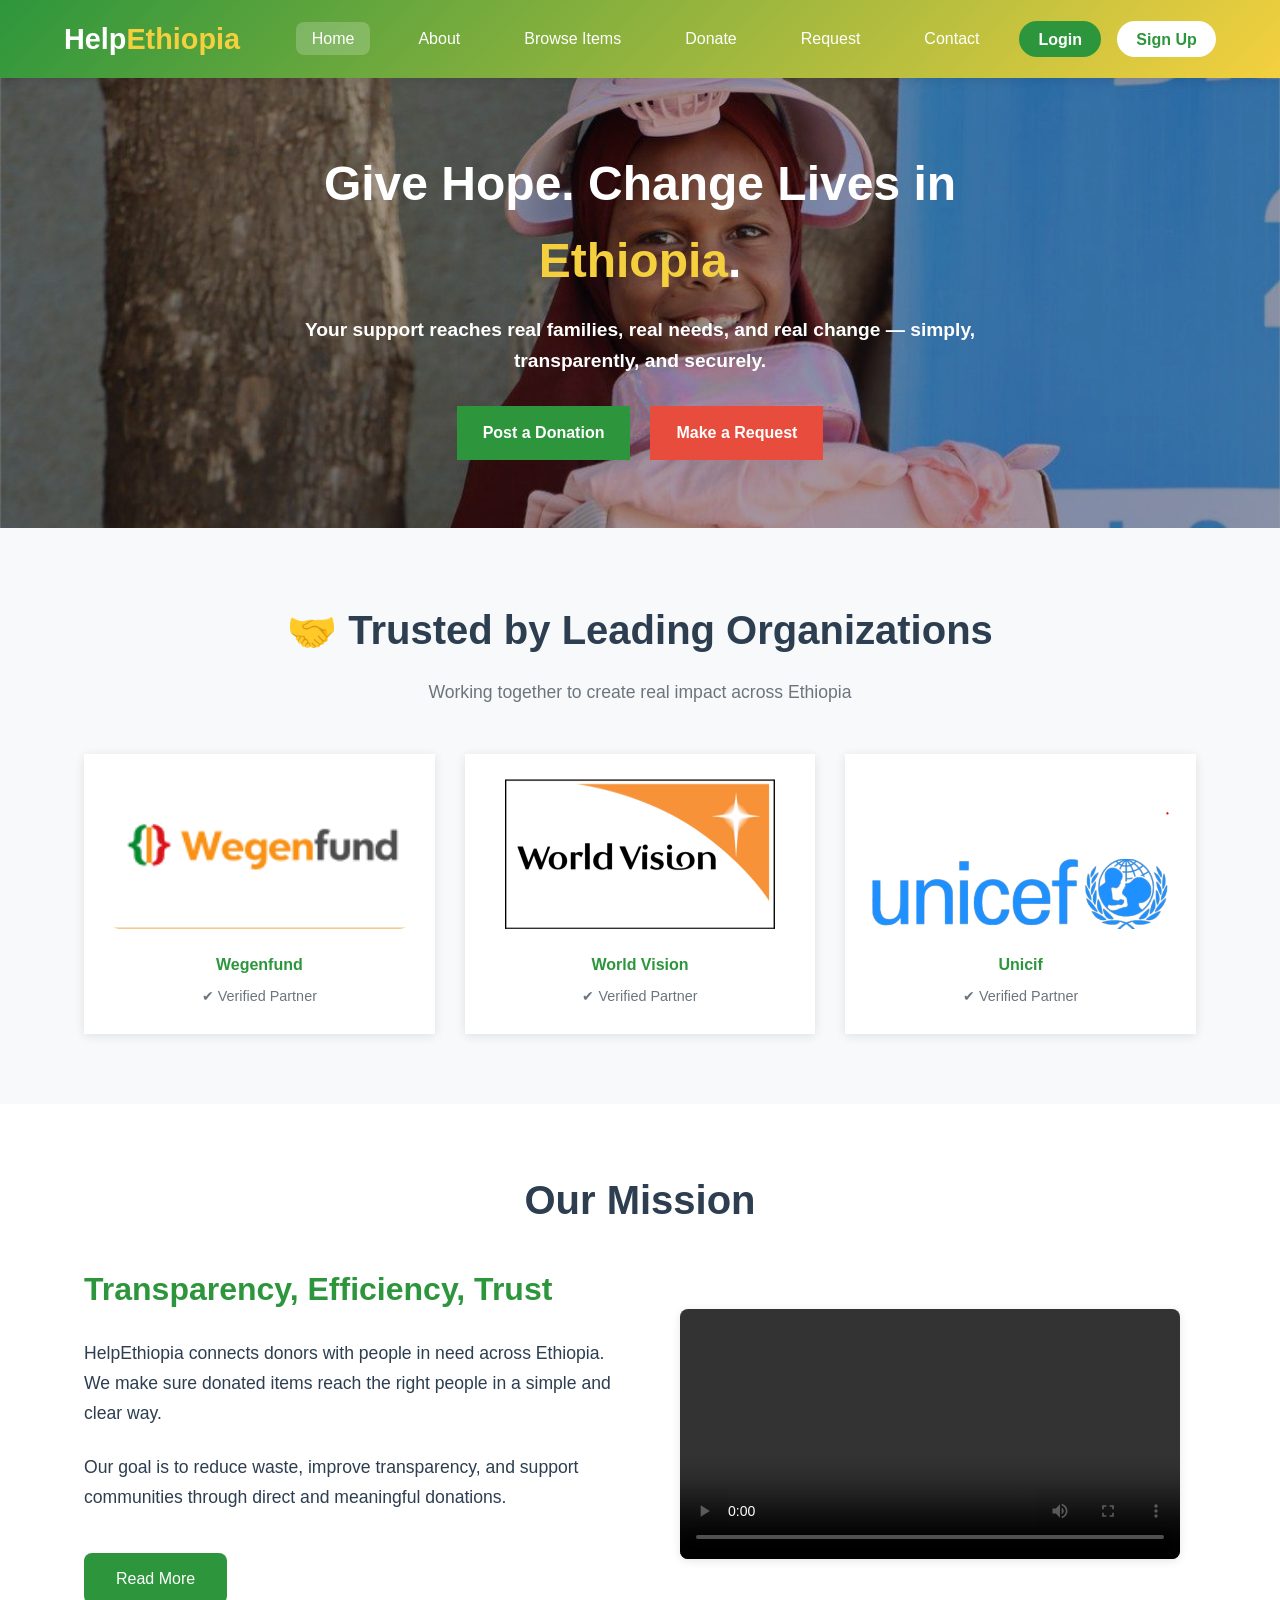
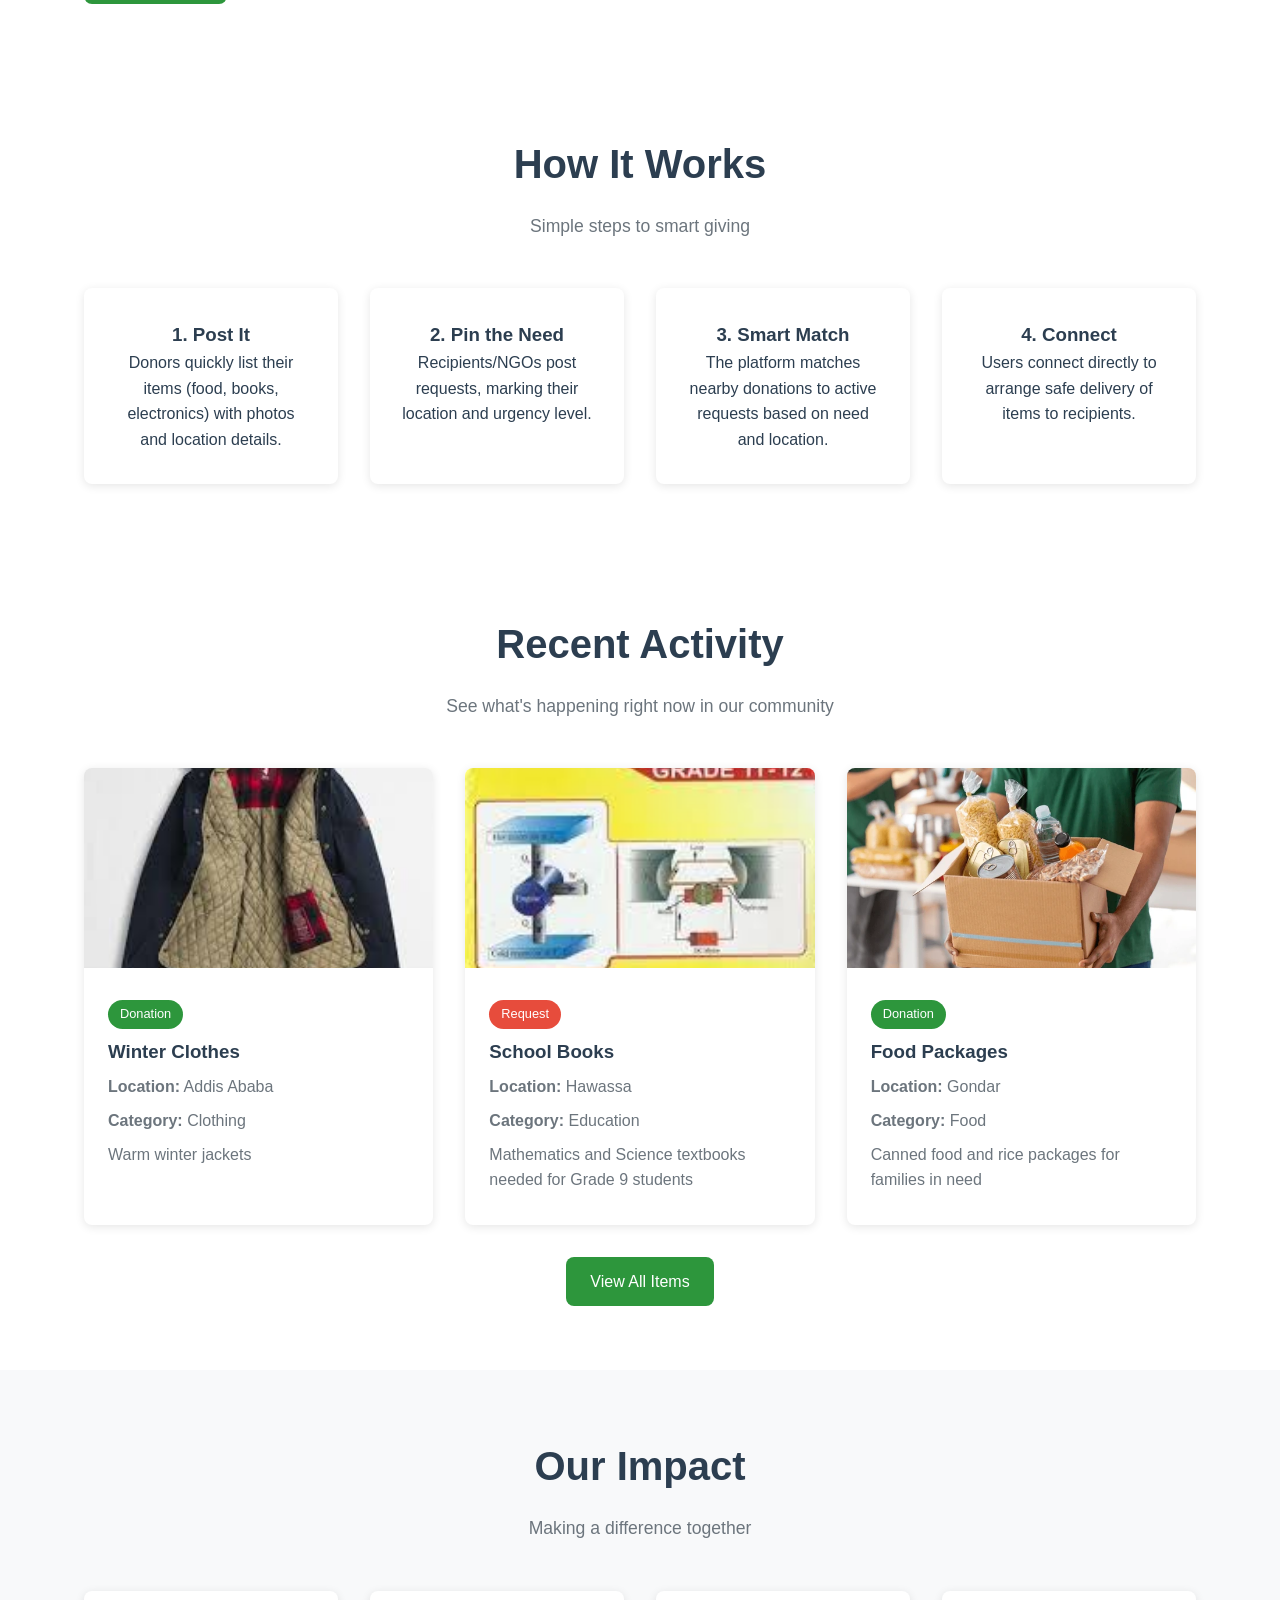
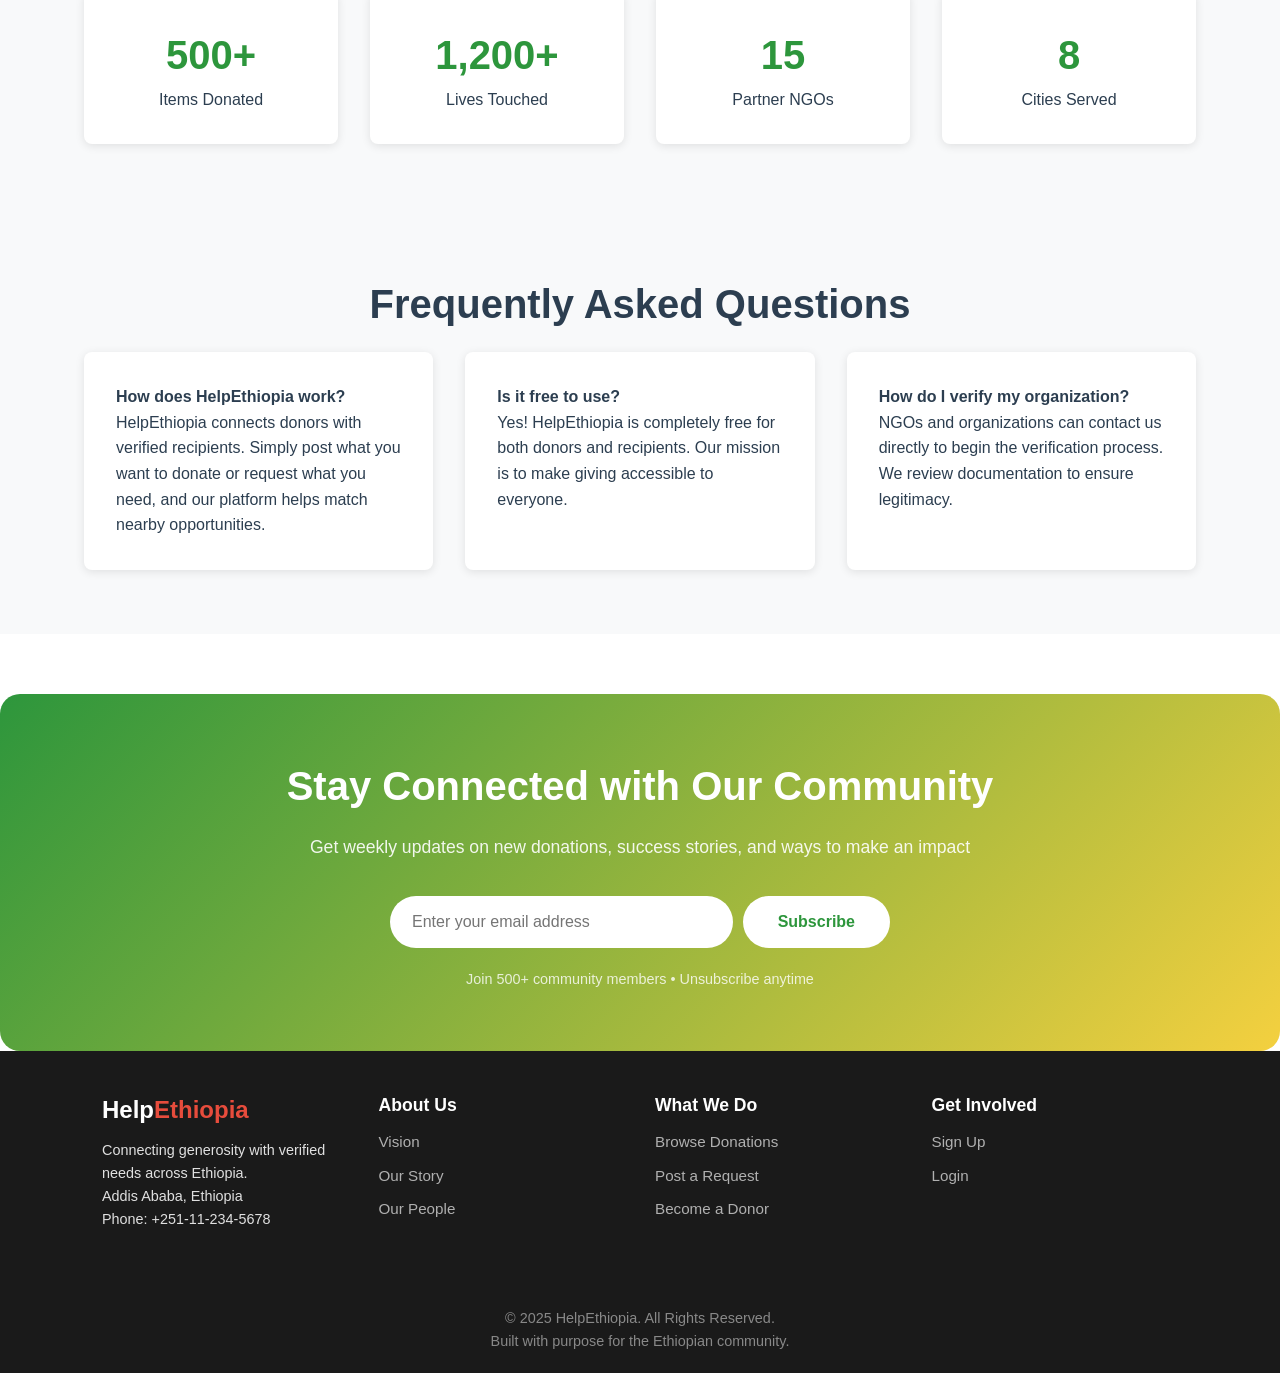
==== index.html @ 4b8dea4b "first commit" ====
<!DOCTYPE html>
<html lang="en">
<head>
    <meta charset="UTF-8">
    <meta name="viewport" content="width=device-width, initial-scale=1.0">
    <title>HelpEthiopia - Smart Donation Platform</title>
    <link rel="icon" type="image/jpeg" href="images/download.jpg">
    <link rel="stylesheet" href="css/style.css">
    <link rel="stylesheet" href="css/index.css">
</head>
<body>
    <!-- Navigation -->
    <header>
        <nav class="navbar container">
            <div class="logo">Help<span>Ethiopia</span></div>
            <ul class="nav-links">
                <li><a href="index.html" class="active">Home</a></li>
                <li><a href="about.html">About</a></li>
                <li><a href="items.html">Browse Items</a></li>
                <li><a href="donate.html">Donate</a></li>
                <li><a href="request.html">Request</a></li>
                <li><a href="contact.html">Contact</a></li>
            </ul>
            <ul class="nav-auth">
                <li><a href="login.html" class="btn-login">Login</a></li>
                <li><a href="signup.html" class="btn-signup">Sign Up</a></li>
            </ul>
        </nav>
    </header>

      <!--  HERO SECTION  -->
    <section class="hero-carousel">
        <div class="carousel-slide">
            <img src="images/grils_recive.png" alt="Helping People">
        </div>

        <div class="hero-overlay"></div>

        <div class="hero-content">
            <h1>Give Hope. Change Lives in <span>Ethiopia</span>.</h1>
            <p>
                Your support reaches real families, real needs, and real change —
                simply, transparently, and securely.
            </p>

            <div class="hero-buttons">
                <a href="donate.html" class="hero-btn primary">Post a Donation</a>
                <a href="request.html" class="hero-btn secondary">Make a Request</a>
            </div>
        </div>
    </section>

    <!--   PARTNER NGO SECTION   -->
    <section class="partner-section">
        <div class="container">
            <h2 class="section-title">🤝 Trusted by Leading Organizations</h2>
            <p class="section-subtitle">
                Working together to create real impact across Ethiopia
            </p>

            <div class="partner-grid">

                <a href="https://www.wegenfund.com/">
                <div class="partner-card">
                    <img src="images/wagen fund.png" alt="Community Care">
                    <h4>Wegenfund</h4>
                    <span>✔ Verified Partner</span>
                </div>
                </a>
                
                <a href="https://www.wvi.org/ethiopia">
                <div class="partner-card">
                    <img src="images/world-vision-logo-png_seeklogo-153938.png" alt="Hope Foundation">
                    <h4> World Vision</h4>
                    <span>✔ Verified Partner</span>
                </div>
                </a>

                <a href="https://www.unicef.org/ethiopia/">
                <div class="partner-card">
                    <img src="images/unicif logo.png" alt="Relief Network">
                    <h4>Unicif</h4>
                    <span>✔ Verified Partner</span>
                </div>
                </a>
            </div>
        </div>
    </section>

    <!-- Mission Section -->
<section class="mission-section">
    <div class="container">
        <h2 class="section-title">Our Mission</h2>

        <div class="mission-content">
            <div class="mission-text">
                <h3>Transparency, Efficiency, Trust</h3>
                <p>
                    HelpEthiopia connects donors with people in need across Ethiopia.
                    We make sure donated items reach the right people in a simple and clear way.
                </p>
                <p>
                    Our goal is to reduce waste, improve transparency, and support communities
                    through direct and meaningful donations.
                </p>
                <a href="about.html" class="btn btn-primary">Read More</a>
            </div>

            <div class="mission-media">
                <video controls class="mission-video">
                    <source src="video/video.mp4" type="video/mp4">
                    Your browser does not support the video tag.
                </video>
            </div>
        </div>
    </div>
</section>


    <!-- How It Works Section -->
    <section class="section" >
        <div class="container">
            <h2 class="section-title">How It Works</h2>
            <p class="section-subtitle">Simple steps to smart giving</p>
            
            <div class="grid grid-4">
                <div class="card text-center">
                    <h3>1. Post It</h3>
                    <p>Donors quickly list their items (food, books, electronics) with photos and location details.</p>
                </div>
                <div class="card text-center">
                    <h3>2. Pin the Need</h3>
                    <p>Recipients/NGOs post requests, marking their location and urgency level.</p>
                </div>
                <div class="card text-center">
                    <h3>3. Smart Match</h3>
                    <p>The platform matches nearby donations to active requests based on need and location.</p>
                </div>
                <div class="card text-center">
                    <h3>4. Connect</h3>
                    <p>Users connect directly to arrange safe delivery of items to recipients.</p>
                </div>
            </div>
        </div>
    </section>

    <!-- Recent Items Section -->
    <section class="section">
        <div class="container">
            <h2 class="section-title">Recent Activity</h2>
            <p class="section-subtitle">See what's happening right now in our community</p>
            
            <div id="recentItemsGrid" class="grid grid-3">
                <!-- Items will be loaded by JavaScript -->
            </div>
            
            <div class="text-center mt-4">
                <a href="items.html" class="btn btn-primary">View All Items</a>
            </div>
        </div>
    </section>

    <!-- Impact Section -->
    <section class="section" style="background-color: var(--light-gray);">
        <div class="container">
            <h2 class="section-title">Our Impact</h2>
            <p class="section-subtitle">Making a difference together</p>
            
            <div class="grid grid-4">
                <div class="card text-center">
                    <h3 style="color: var(--primary-green); font-size: 2.5rem;">500+</h3>
                    <p>Items Donated</p>
                </div>
                <div class="card text-center">
                    <h3 style="color: var(--primary-green); font-size: 2.5rem;">1,200+</h3>
                    <p>Lives Touched</p>
                </div>
                <div class="card text-center">
                    <h3 style="color: var(--primary-green); font-size: 2.5rem;">15</h3>
                    <p>Partner NGOs</p>
                </div>
                <div class="card text-center">
                    <h3 style="color: var(--primary-green); font-size: 2.5rem;">8</h3>
                    <p>Cities Served</p>
                </div>
            </div>
        </div>
    </section>

      <!-- FAQ Section -->
    <section class="section" style="background-color: var(--light-gray);">
        <div class="container">
            <h2 class="section-title">Frequently Asked Questions</h2>
            
            <div class="grid grid-2">
                <div class="card">
                    <h4>How does HelpEthiopia work?</h4>
                    <p>HelpEthiopia connects donors with verified recipients. Simply post what you want to donate or request what you need, and our platform helps match nearby opportunities.</p>
                </div>
                
                <div class="card">
                    <h4>Is it free to use?</h4>
                    <p>Yes! HelpEthiopia is completely free for both donors and recipients. Our mission is to make giving accessible to everyone.</p>
                </div>
                
                <div class="card">
                    <h4>How do I verify my organization?</h4>
                    <p>NGOs and organizations can contact us directly to begin the verification process. We review documentation to ensure legitimacy.</p>
                </div>
                

            </div>
        </div>
    </section>

    <!-- 12. Newsletter   -->
<section class="newsletter-cta">
    <div class="container">
        <h2>Stay Connected with Our Community</h2>
        <p class="subtitle">
            Get weekly updates on new donations, success stories, and ways to make an impact
        </p>

<form id="newsletterForm" class="newsletter-form">
    <input 
        type="email" 
        id="newsletterEmail" 
        placeholder="Enter your email address"
    >
    <button type="submit">Subscribe</button>
</form>

<p id="newsletterMessage" class="newsletter-message"></p>

        <p class="newsletter-note">
            Join 500+ community members • Unsubscribe anytime
        </p>
    </div>
</section>


   <!--  FOOTER  -->
   <footer class="footer-main">
    <div class="container footer-content">
        <div class="footer-logo-col">
            <div class="footer-logo">Help<span>Ethiopia</span></div>
            <p class="footer-info">
                Connecting generosity with verified needs across Ethiopia.<br>
                Addis Ababa, Ethiopia<br>
                Phone: +251-11-234-5678
            </p>
            <div class="footer-social">
                <a href="#"><i class="fab fa-facebook-f"></i></a>
                <a href="#"><i class="fab fa-twitter"></i></a>
                <a href="#"><i class="fab fa-instagram"></i></a>
                <a href="#"><i class="fab fa-linkedin-in"></i></a>
            </div>
        </div>
    
        <div class="footer-col">
            <h4>About Us</h4>
            <ul>
                <li><a href="about.html#vision">Vision</a></li>
                <li><a href="about.html#story">Our Story</a></li>
                <li><a href="about.html#team">Our People</a></li>
            </ul>
        </div>

        <div class="footer-col">
            <h4>What We Do</h4>
            <ul>
                <li><a href="items.html">Browse Donations</a></li>
                <li><a href="request.html">Post a Request</a></li>
                <li><a href="donate.html">Become a Donor</a></li>
            </ul>
        </div>

        <div class="footer-col">
            <h4>Get Involved</h4>
            <ul>
                <li><a href="signup.html">Sign Up</a></li>
                <li><a href="login.html">Login</a></li>
            </ul>
        </div>
    </div>

    <div class="footer-bottom">
        <p>&copy; 2025 HelpEthiopia. All Rights Reserved.</p>
        <p>Built with purpose for the Ethiopian community.</p>
    </div>
</footer>

    <script src="js/main.js"></script>
    <script src="js/index.js"></script>
</body>
</html>
---- css/style.css ----
/* style.css - Common styles for HelpEthiopia */
/* Shared styles: variables, reset, navigation, footer, buttons, utilities, common components */

/* ===== CSS VARIABLES ===== */
:root {
    --primary-green: #2D963C;
    --primary-yellow: #F4D03F;
    --primary-red: #E74C3C;
    --dark: #2C3E50;
    --light-gray: #F8F9FA;
    --medium-gray: #6C757D;
    --white: #FFFFFF;
    --shadow: 0 2px 10px rgba(0,0,0,0.1);
    --border-radius: 8px;
    --transition: all 0.3s ease;
}

/* ===== RESET & BASE STYLES ===== */
* {
    margin: 0;
    padding: 0;
    box-sizing: border-box;
}

body {
    font-family: 'Segoe UI', Tahoma, Geneva, Verdana, sans-serif;
    line-height: 1.6;
    color: var(--dark);
    background-color: var(--white);
}

img {
    max-width: 100%;
    height: auto;
}

a {
    text-decoration: none;
    color: inherit;
}

ul {
    list-style: none;
}

/* ===== LAYOUT COMPONENTS ===== */
.container {
    max-width: 1200px;
    margin: 0 auto;
    padding: 0 20px;
}

/* ===== COMMON HERO SECTION ===== */
.hero {
    background: linear-gradient(135deg, var(--primary-green), var(--primary-yellow));
    color: var(--white);
    text-align: center;
    padding: 4rem 0;
}

.hero h1 {
    font-size: 3rem;
    margin-bottom: 1rem;
    font-weight: bold;
}

.hero p {
    font-size: 1.2rem;
    margin-bottom: 2rem;
    opacity: 0.9;
}

.hero-buttons {
    display: flex;
    gap: 1rem;
    justify-content: center;
    flex-wrap: wrap;
}

/* ===== COMMON SECTIONS ===== */
.section {
    padding: 4rem 0;
}

.section-title {
    text-align: center;
    font-size: 2.5rem;
    margin-bottom: 1rem;
    color: var(--dark);
}

.section-subtitle {
    text-align: center;
    font-size: 1.1rem;
    color: var(--medium-gray);
    margin-bottom: 3rem;
}

/* ===== COMMON GRID LAYOUTS ===== */
.grid {
    display: grid;
    gap: 2rem;
}

.grid-2 {
    grid-template-columns: repeat(auto-fit, minmax(300px, 1fr));
}

.grid-3 {
    grid-template-columns: repeat(auto-fit, minmax(250px, 1fr));
}

.grid-4 {
    grid-template-columns: repeat(auto-fit, minmax(200px, 1fr));
}

/* ===== COMMON CARDS ===== */
.card {
    background: var(--white);
    border-radius: var(--border-radius);
    box-shadow: var(--shadow);
    padding: 2rem;
    transition: var(--transition);
}

.card:hover {
    transform: translateY(-5px);
    box-shadow: 0 4px 20px rgba(0,0,0,0.15);
}

/* ===== COMMON FORMS ===== */
.form-container {
    max-width: 600px;
    margin: 0 auto;
    background: var(--white);
    padding: 2rem;
    border-radius: var(--border-radius);
    box-shadow: var(--shadow);
}

.form-group {
    margin-bottom: 1.5rem;
}

.form-group label {
    display: block;
    margin-bottom: 0.5rem;
    font-weight: 500;
    color: var(--dark);
}

.form-control {
    width: 100%;
    padding: 0.75rem;
    border: 2px solid #E9ECEF;
    border-radius: var(--border-radius);
    font-size: 1rem;
    transition: var(--transition);
}

.form-control:focus {
    outline: none;
    border-color: var(--primary-green);
    box-shadow: 0 0 0 3px rgba(45, 150, 60, 0.1);
}

textarea.form-control {
    resize: vertical;
    min-height: 120px;
}

/* ===== HEADER & NAVIGATION ===== */
header {
    background: linear-gradient(135deg, var(--primary-green), var(--primary-yellow));
    box-shadow: var(--shadow);
    position: sticky;
    top: 0;
    z-index: 100;
}

.navbar {
    display: flex;
    justify-content: space-between;
    align-items: center;
    padding: 1rem 0;
}

.logo {
    font-size: 1.8rem;
    font-weight: bold;
    color: var(--white);
}

.logo span {
    color: var(--primary-yellow);
}

.nav-links {
    display: flex;
    gap: 2rem;
    margin-left: 2rem;
}

.nav-auth {
    display: flex;
    gap: 1rem;
    align-items: center;
}

.nav-links a,
.nav-auth a {
    color: var(--white);
    font-weight: 500;
    padding: 0.5rem 1rem;
    border-radius: var(--border-radius);
    transition: var(--transition);
}

.nav-links a:hover,
.nav-links a.active,
.nav-auth a:hover {
    background-color: rgba(255, 255, 255, 0.2);
}

/* Special styling for login and Sign Up button */
.btn-signup {
    background-color: var(--white) !important;
    color: var(--primary-green) !important;
    font-weight: 600 !important;
    padding: 0.6rem 1.2rem !important;
    border-radius: 25px !important;
}

.btn-login {
    background-color: var(--primary-green) !important;
    color: var(--white) !important;
    font-weight: 600 !important;
    padding: 0.6rem 1.2rem !important;
    border-radius: 25px !important;
}

.btn-login:hover {
    background-color: #247A32 !important;
    transform: translateY(-1px);
    box-shadow: 0 2px 8px rgba(0, 0, 0, 0.15);
}

.btn-signup:hover {
    background-color: rgba(255, 255, 255, 0.9) !important;
    transform: translateY(-1px);
    box-shadow: 0 2px 8px rgba(0, 0, 0, 0.15);
}

/* Mobile Navigation */
@media (max-width: 768px) {
    .navbar {
        flex-direction: column;
        gap: 1rem;
    }
    
    .nav-links {
        flex-wrap: wrap;
        justify-content: center;
        gap: 1rem;
        margin-left: 0;
    }
    
    .nav-auth {
        justify-content: center;
        gap: 1rem;
    }
}

/* ===== BUTTONS ===== */
.btn {
    display: inline-block;
    padding: 0.75rem 1.5rem;
    border: none;
    border-radius: var(--border-radius);
    font-size: 1rem;
    font-weight: 500;
    text-align: center;
    cursor: pointer;
    transition: var(--transition);
    text-decoration: none;
}

.btn-primary {
    background-color: var(--primary-green);
    color: var(--white);
}

.btn-primary:hover {
    background-color: #247A32;
    transform: translateY(-2px);
}

.btn-secondary {
    background-color: var(--primary-red);
    color: var(--white);
}

.btn-secondary:hover {
    background-color: #C0392B;
    transform: translateY(-2px);
}

.btn-outline {
    background-color: transparent;
    color: var(--primary-green);
    border: 2px solid var(--primary-green);
}

.btn-outline:hover {
    background-color: var(--primary-green);
    color: var(--white);
}

/* ===== FOOTER ===== */
.footer-main {
    background-color: #1a1a1a;
    color: #e0e0e0;
    padding: 40px 20px 20px;
}

.footer-content {
    display: flex;
    flex-wrap: wrap;
    gap: 30px;
    justify-content: space-between;
}

.footer-logo-col,
.footer-col {
    flex: 1;
    min-width: 180px;
}

.footer-logo {
    font-size: 1.5rem;
    font-weight: bold;
    margin-bottom: 10px;
    color: #fff;
}

.footer-logo span {
    color: #e74c3c; /* primary red */
}

.footer-info {
    font-size: 0.9rem;
    margin-bottom: 15px;
}

.footer-social a {
    color: #fff;
    margin-right: 10px;
    font-size: 1.2rem;
}

.footer-social a:hover {
    color: #f4d03f; /* primary yellow */
}

.footer-col h4 {
    color: #fff;
    margin-bottom: 10px;
    font-size: 1.1rem;
}

.footer-col ul {
    list-style: none;
    padding: 0;
}

.footer-col ul li {
    margin-bottom: 8px;
}

.footer-col ul li a {
    color: #b0b0b0;
    text-decoration: none;
    font-size: 0.95rem;
}

.footer-col ul li a:hover {
    color: #f4d03f;
}

.footer-bottom {
    text-align: center;
    margin-top: 30px;
    font-size: 0.9rem;
    color: #888;
}

/* ===== UTILITY CLASSES ===== */
.text-center {
    text-align: center;
}

.text-left {
    text-align: left;
}

.text-right {
    text-align: right;
}

.mb-1 { margin-bottom: 0.5rem; }
.mb-2 { margin-bottom: 1rem; }
.mb-3 { margin-bottom: 1.5rem; }
.mb-4 { margin-bottom: 2rem; }

.mt-1 { margin-top: 0.5rem; }
.mt-2 { margin-top: 1rem; }
.mt-3 { margin-top: 1.5rem; }
.mt-4 { margin-top: 2rem; }

.p-1 { padding: 0.5rem; }
.p-2 { padding: 1rem; }
.p-3 { padding: 1.5rem; }
.p-4 { padding: 2rem; }

.hidden {
    display: none;
}

.visible {
    display: block;
}

/* ===== COMMON RESPONSIVE DESIGN ===== */
@media (max-width: 768px) {
    .container {
        padding: 0 15px;
    }
    
    .btn {
        padding: 0.6rem 1.2rem;
        font-size: 0.9rem;
    }
    
    .hero h1 {
        font-size: 2rem;
    }
    
    .hero-buttons {
        flex-direction: column;
        align-items: center;
    }
    
    .section {
        padding: 2rem 0;
    }
    
    .section-title {
        font-size: 2rem;
    }
    
    .form-container {
        padding: 1.5rem;
    }
    
    .grid {
        gap: 1rem;
    }
}

@media (max-width: 480px) {
    .hero h1 {
        font-size: 1.8rem;
    }
    
    .section-title {
        font-size: 1.8rem;
    }
    
    .form-container {
        padding: 1rem;
    }
}
---- css/index.css ----
/* index.css - Homepage specific styles */

/* ===== GLOBAL ===== */
* {
    margin: 0;
    padding: 0;
    box-sizing: border-box;
}

body {
    font-family: Arial, sans-serif;
    color: var(--dark);
    line-height: 1.6;
}

.container {
    width: 90%;
    max-width: 1200px;
    margin: auto;
}

/* ===== HERO SECTION ===== */
.hero-carousel {
    position: relative;
    height: 50vh;
    min-height: 420px;
    display: flex;
    align-items: center;
    justify-content: center;
    overflow: hidden;
}

.carousel-slide {
    position: absolute;
    inset: 0;
    z-index: 1;
}

.carousel-slide img {
    width: 100%;
    height: 100%;
    object-fit: cover;
}

.hero-overlay {
    position: absolute;
    inset: 0;
    background: rgba(0, 0, 0, 0.35);
    z-index: 2;
}

.hero-content {
    position: relative;
    z-index: 3;
    text-align: center;
    color: var(--white);
    max-width: 800px;
    padding: 0 20px;
}

.hero-content h1 {
    font-size: 3rem;
    margin-bottom: 15px;
}

.hero-content h1 span {
    color: var(--primary-yellow);
}

.hero-content p {
     font-size: 18px;
    font-weight: bold;
    font-size: 1.2rem;
    margin-bottom: 30px;
}

.hero-buttons {
    display: flex;
    gap: 20px;
    justify-content: center;
    flex-wrap: wrap;
}

.hero-btn {
    padding: 14px 26px;
    border-radius: var(--radius);
    text-decoration: none;
    font-weight: bold;
    color: var(--white);
    transition: var(--transition);
}

.hero-btn.primary {
    background: var(--primary-green);
}

.hero-btn.secondary {
    background: var(--primary-red);
}

.hero-btn:hover {
    transform: translateY(-3px);
    box-shadow: var(--shadow);
}

/* ===== PARTNER SECTION ===== */
.partner-section {
    background: var(--light-gray);
    padding: 70px 0;
}

.section-title {
    text-align: center;
    font-size: 2.4rem;
    margin-bottom: 10px;
}

.section-subtitle {
    text-align: center;
    color: var(--medium-gray);
    margin-bottom: 45px;
}

.partner-grid {
    display: grid;
    grid-template-columns: repeat(auto-fit, minmax(240px, 1fr));
    gap: 30px;
}

.partner-card {
    background: var(--white);
    padding: 25px;
    border-radius: var(--radius);
    box-shadow: var(--shadow);
    text-align: center;
    transition: var(--transition);
}

.partner-card:hover {
    transform: translateY(-6px);
}

.partner-card img {
    width: 100%;
    height: 150px;
    object-fit: cover;
    border-radius: 10px;
    margin-bottom: 15px;
}

.partner-card h4 {
    color: var(--primary-green);
    margin-bottom: 6px;
}

.partner-card span {
    font-size: 0.9rem;
    color: var(--medium-gray);
}
/* ===== SECTIONS ===== */
.section {
    padding: 4rem 0;
}

.section-title {
    text-align: center;
    font-size: 2.5rem;
    margin-bottom: 1rem;
    color: var(--dark);
}

.section-subtitle {
    text-align: center;
    font-size: 1.1rem;
    color: var(--medium-gray);
    margin-bottom: 3rem;
}

/* ===== MISSION SECTION ===== */
.mission-section {
    padding: 4rem 0;
    background-color: var(--white);
}

.mission-content {
    display: grid;
    grid-template-columns: 1fr 1fr;
    gap: 3rem;
    align-items: center;
    margin-top: 2rem;
}

.mission-text h3 {
    font-size: 2rem;
    color: var(--primary-green);
    margin-bottom: 1.5rem;
    font-weight: bold;
}

.mission-text p {
    font-size: 1.1rem;
    line-height: 1.7;
    color: var(--dark);
    margin-bottom: 1.5rem;
}

.mission-text .btn {
    margin-top: 1rem;
    padding: 0.8rem 2rem;
    font-size: 1rem;
}

.mission-media {
    display: flex;
    justify-content: center;
    align-items: center;
}

.mission-video {
    width: 100%;
    max-width: 500px;
    height: auto;
    border-radius: var(--border-radius);
    box-shadow: var(--shadow);
    transition: var(--transition);
}

.mission-video:hover {
    box-shadow: 0 8px 25px rgba(0, 0, 0, 0.15);
    transform: translateY(-2px);
}

/* ===== GRID LAYOUTS ===== */
.grid {
    display: grid;
    gap: 2rem;
}

.grid-2 {
    grid-template-columns: repeat(auto-fit, minmax(300px, 1fr));
}

.grid-3 {
    grid-template-columns: repeat(auto-fit, minmax(250px, 1fr));
}

.grid-4 {
    grid-template-columns: repeat(auto-fit, minmax(200px, 1fr));
}

/* ===== CARDS ===== */
.card {
    background: var(--white);
    border-radius: var(--border-radius);
    box-shadow: var(--shadow);
    padding: 2rem;
    transition: var(--transition);
}

.card:hover {
    transform: translateY(-5px);
    box-shadow: 0 4px 20px rgba(0,0,0,0.15);
}

.item-card {
    background: var(--white);
    border-radius: var(--border-radius);
    box-shadow: var(--shadow);
    overflow: hidden;
    transition: var(--transition);
}

.item-card:hover {
    transform: translateY(-5px);
    box-shadow: 0 4px 20px rgba(0,0,0,0.15);
}

.item-image {
    width: 100%;
    height: 200px;
    object-fit: cover;
}

.item-content {
    padding: 1.5rem;
}

.item-content h3 {
    margin-bottom: 0.5rem;
    color: var(--dark);
}

.item-content p {
    margin-bottom: 0.5rem;
    color: var(--medium-gray);
}

/* ===== BADGES ===== */
.badge {
    display: inline-block;
    padding: 0.25rem 0.75rem;
    border-radius: 20px;
    font-size: 0.8rem;
    font-weight: 500;
    margin-bottom: 0.5rem;
}

.badge-donation {
    background-color: var(--primary-green);
    color: var(--white);
}

.badge-request {
    background-color: var(--primary-red);
    color: var(--white);
}

 
/* ===== NEWSLETTER CTA ===== */
.newsletter-cta {
    padding: 60px 0;
    background: linear-gradient(
        135deg,
        var(--primary-green),
        var(--primary-yellow)
    );
    border-radius: 20px;
    text-align: center;
    color: #ffffff;
    margin-top: 60px;
}

.newsletter-cta h2 {
    font-size: 2.5rem;
    margin-bottom: 15px;
    color: #ffffff;
}

.newsletter-cta .subtitle {
    font-size: 1.1rem;
    margin-bottom: 35px;
    color: rgba(255, 255, 255, 0.9);
}

.newsletter-form {
    max-width: 500px;
    margin: 0 auto;
    display: flex;
    gap: 10px;
    flex-wrap: wrap;
    justify-content: center;
}

.newsletter-form input {
    flex: 1;
    min-width: 250px;
    padding: 15px 20px;
    border-radius: 50px;
    border: 2px solid transparent;
    font-size: 1rem;
    outline: none;
    transition: all 0.3s ease;
}

.newsletter-form input:focus {
    border-color: rgba(255, 255, 255, 0.3);
    box-shadow: 0 0 0 3px rgba(255, 255, 255, 0.1);
}

.newsletter-form button {
    background: #ffffff;
    color: var(--primary-green);
    padding: 15px 35px;
    border-radius: 50px;
    font-weight: 700;
    border: none;
    cursor: pointer;
    font-size: 1rem;
    transition: 0.3s ease;
}

.newsletter-form button:hover {
    background: #f2f2f2;
    transform: translateY(-2px);
}

.newsletter-form button:active {
    transform: translateY(0);
}

.newsletter-message {
    margin-top: 15px;
    padding: 12px 20px;
    border-radius: 8px;
    font-size: 0.95rem;
    font-weight: 500;
    text-align: center;
    display: none;
    transition: all 0.3s ease;
}

.newsletter-message.success {
    background-color: #d4edda;
    color: #155724;
    border: 1px solid #c3e6cb;
    display: block;
}

.newsletter-message.error {
    background-color: #f8d7da;
    color: #721c24;
    border: 1px solid #f5c6cb;
    display: block;
}

.newsletter-note {
    margin-top: 20px;
    font-size: 0.9rem;
    color: rgba(255, 255, 255, 0.8);
}

.newsletter-message {
    margin-top: 15px;
    font-size: 0.95rem;
    font-weight: 600;
}

.newsletter-message.success {
    color: #2D963C;
}

.newsletter-message.error {
    color: #E74C3C;
}


/* ===== RESPONSIVE DESIGN ===== */
@media (max-width: 768px) {
    .hero-carousel {
        height: 80vh;
        min-height: 500px;
    }
    
    .hero-content h1 {
        font-size: 2.5rem;
    }
    
    .hero-content p {
        font-size: 1.1rem;
    }
    
    .hero-buttons {
        flex-direction: column;
        align-items: center;
        gap: 1rem;
    }
    
    .hero-btn {
        padding: 0.8rem 1.5rem;
        font-size: 1rem;
        width: 200px;
    }
    
    .section {
        padding: 2rem 0;
    }
    
    .section-title {
        font-size: 2rem;
    }
    
    .mission-section {
        padding: 2rem 0;
    }
    
    .mission-content {
        grid-template-columns: 1fr;
        gap: 2rem;
        text-align: center;
    }
    
    .mission-text h3 {
        font-size: 1.8rem;
    }
    
    .mission-text p {
        font-size: 1rem;
    }
    
    .form-container {
        padding: 1.5rem;
    }
    
    .grid {
        gap: 1rem;
    }
}

@media (max-width: 480px) {
    .hero-carousel {
        height: 70vh;
        min-height: 450px;
    }
    
    .hero-content {
        padding: 0 1rem;
    }
    
    .hero-content h1 {
        font-size: 2rem;
    }
    
    .hero-content p {
        font-size: 1rem;
        margin-bottom: 2rem;
    }
    
    .hero-btn {
        padding: 0.7rem 1.2rem;
        font-size: 0.9rem;
        width: 180px;
    }
    
    .section-title {
        font-size: 1.8rem;
    }
    
    .mission-text h3 {
        font-size: 1.6rem;
    }
    
    .mission-video {
        max-width: 100%;
    }
    
    .form-container {
        padding: 1rem;
    }
}
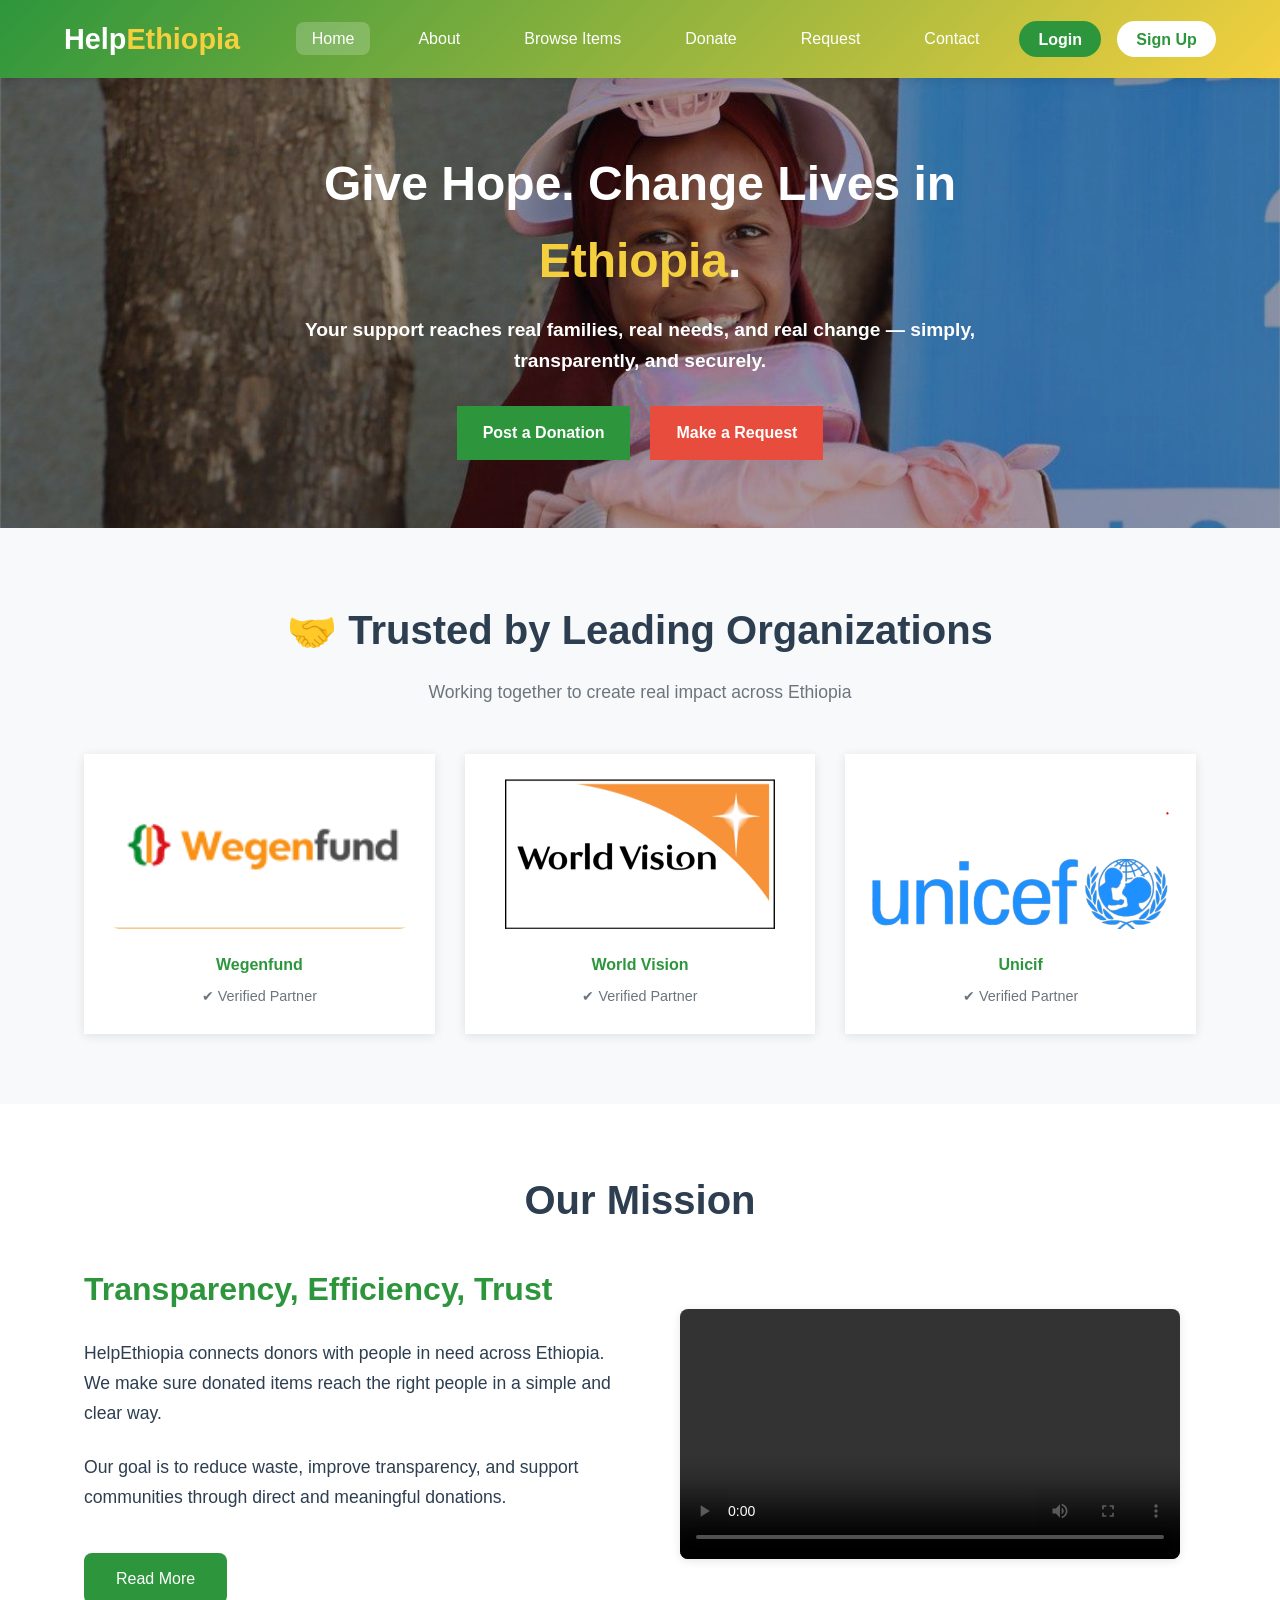
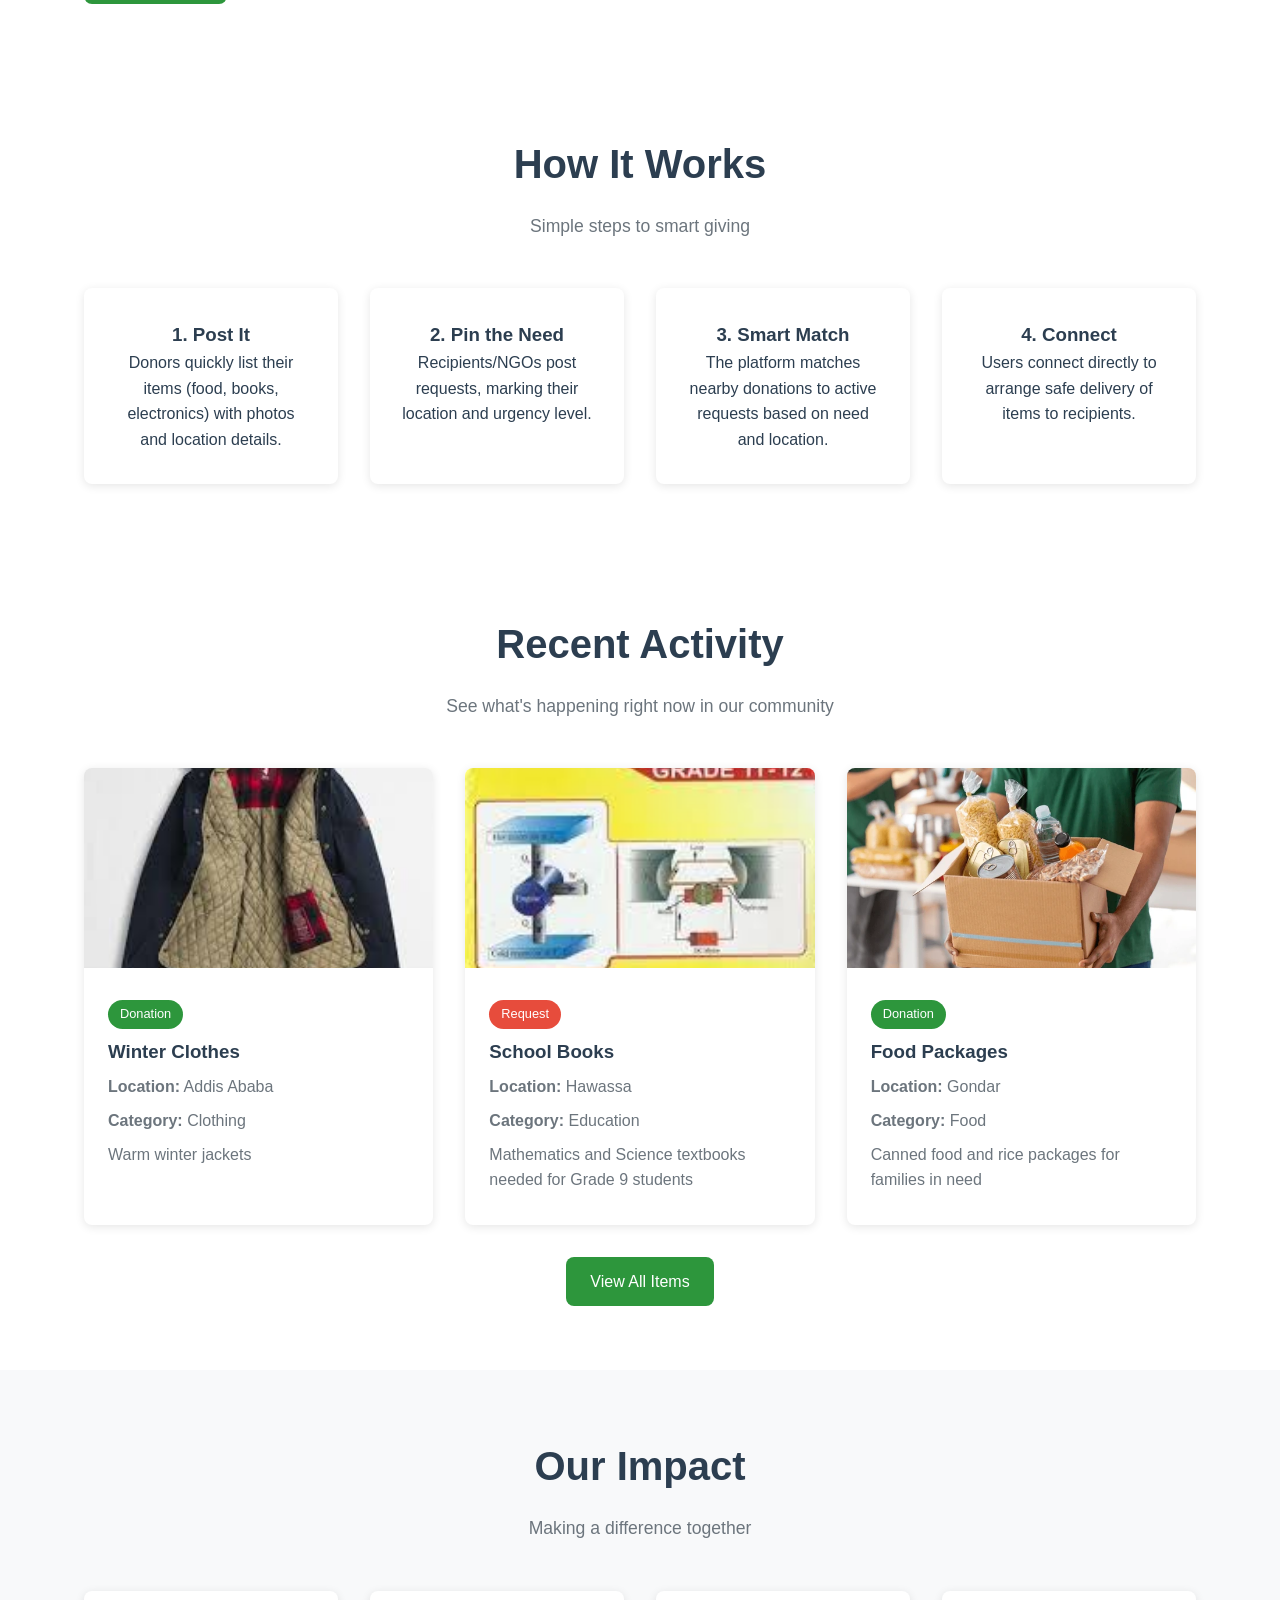
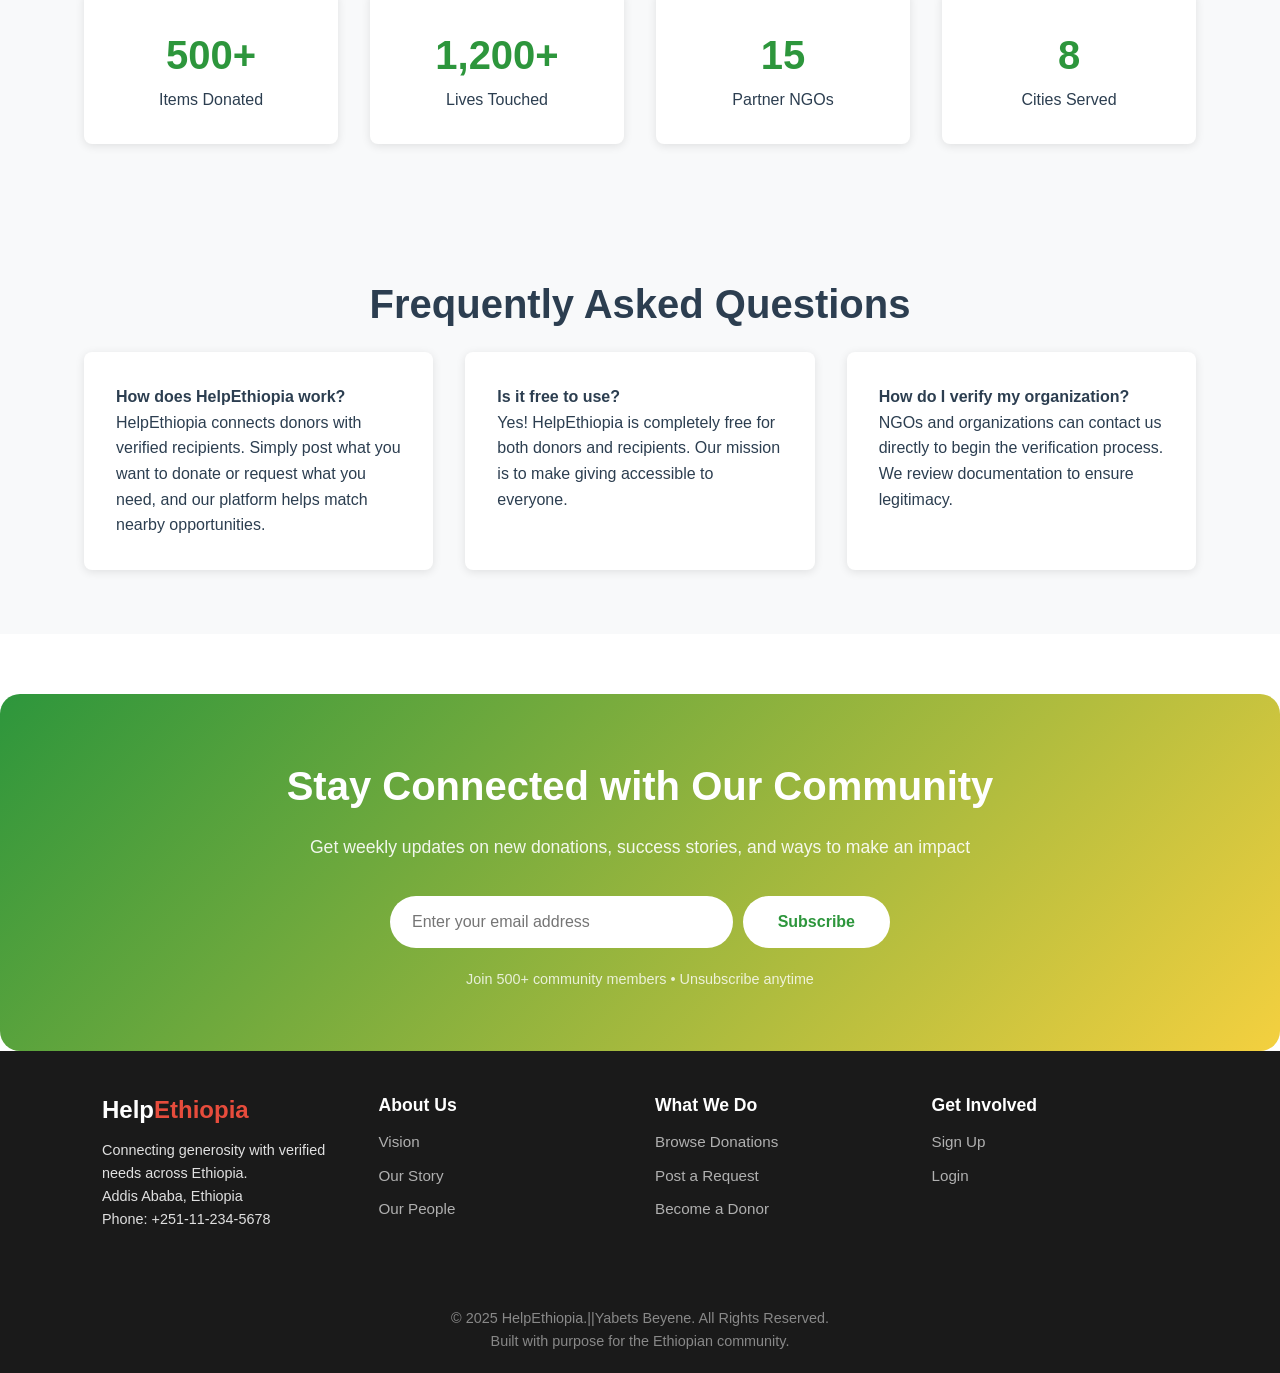
==== commit 8cad7970: "i changed a little thing" ====
--- a/index.html
+++ b/index.html
@@ -285,7 +285,7 @@
     </div>
 
     <div class="footer-bottom">
-        <p>&copy; 2025 HelpEthiopia. All Rights Reserved.</p>
+        <p>&copy; 2025 HelpEthiopia.||Yabets Beyene. All Rights Reserved.</p>
         <p>Built with purpose for the Ethiopian community.</p>
     </div>
 </footer>
